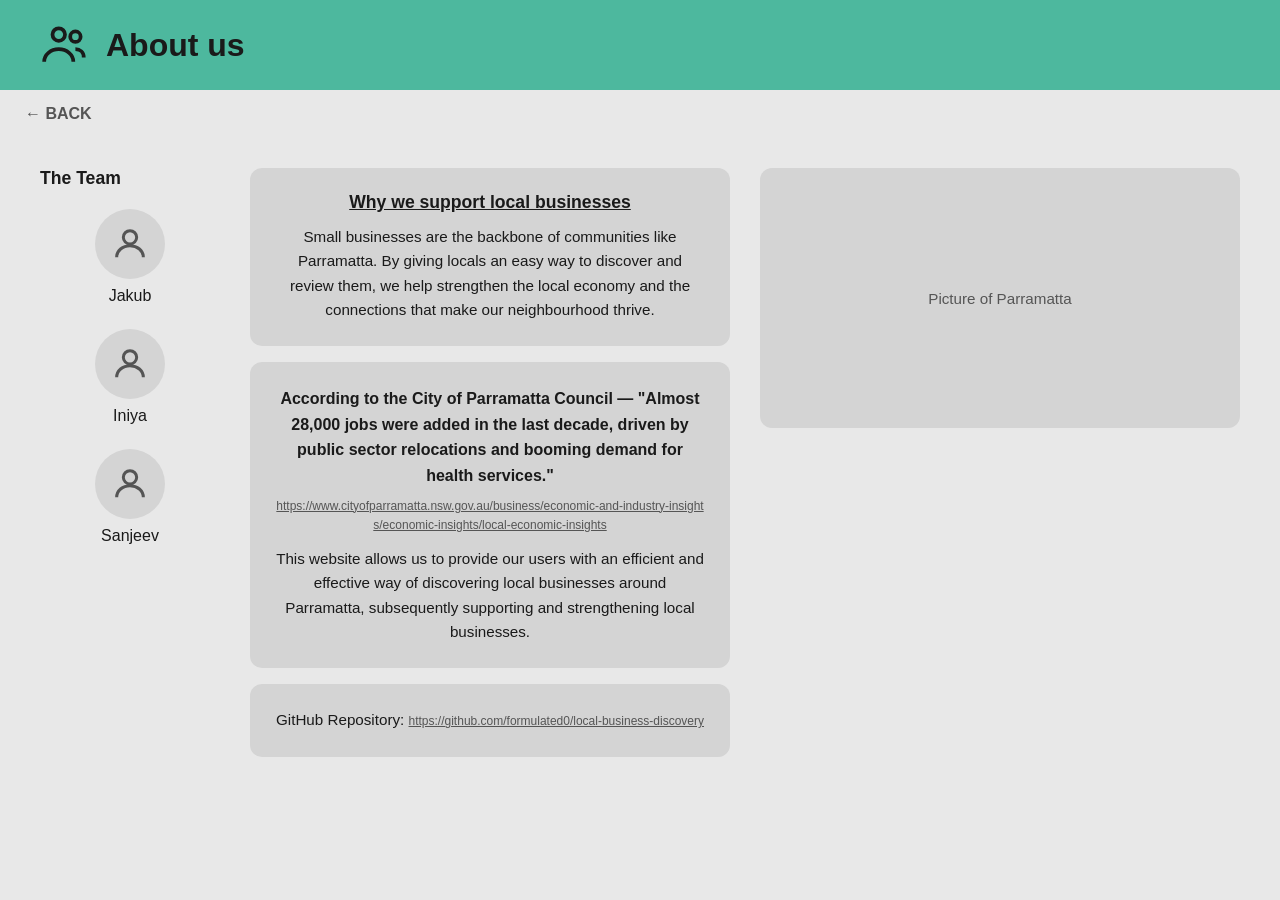
==== pages/about.html @ 376b6743 "changed indentation to length 4 as a personal preference and implemented about us page and placehold" ====
<!DOCTYPE html>
<html lang="en">
    <head>
        <meta charset="UTF-8">
        <meta name="viewport" content="width=device-width, initial-scale=1.0">
        <title>About Us – Local Business Discovery</title>
        <link rel="stylesheet" href="../css/base.css">
        <link rel="stylesheet" href="../css/header.css">
        <link rel="stylesheet" href="../css/about.css">
    </head>
    <body>

        <!-- header -->
        <header class="about-header">
            <div class="header-title">
                <svg viewBox="0 0 24 24" fill="none" stroke="currentColor" stroke-width="1.8">
                    <circle cx="9" cy="7" r="3"/>
                    <circle cx="17" cy="8" r="2.5"/>
                    <path d="M2 20c0-3.3 3.1-6 7-6s7 2.7 7 6"/>
                    <path d="M17 14c2.2 0 4 1.5 4 4"/>
                </svg>
                About us
            </div>
        </header>

        <div class="listings-toolbar">
            <a class="back-link" id="back-link" href="../index.html">← BACK</a>
        </div>

        <!-- main content -->
        <main class="about-body">

            <!-- left: the team -->
            <div class="team-section">
                <h3>The Team</h3>

                <div class="team-member">
                    <div class="team-avatar">
                        <svg viewBox="0 0 24 24" fill="none" stroke="currentColor" stroke-width="1.8">
                            <circle cx="12" cy="8" r="4"/>
                            <path d="M4 20c0-4 3.6-7 8-7s8 3 8 7"/>
                        </svg>
                    </div>
                    <span>Jakub</span>
                </div>

                <div class="team-member">
                    <div class="team-avatar">
                        <svg viewBox="0 0 24 24" fill="none" stroke="currentColor" stroke-width="1.8">
                            <circle cx="12" cy="8" r="4"/>
                            <path d="M4 20c0-4 3.6-7 8-7s8 3 8 7"/>
                        </svg>
                    </div>
                    <span>Iniya</span>
                </div>

                <div class="team-member">
                    <div class="team-avatar">
                        <svg viewBox="0 0 24 24" fill="none" stroke="currentColor" stroke-width="1.8">
                            <circle cx="12" cy="8" r="4"/>
                            <path d="M4 20c0-4 3.6-7 8-7s8 3 8 7"/>
                        </svg>
                    </div>
                    <span>Sanjeev</span>
                </div>
            </div>

            <!-- middle: content cards -->
            <div class="about-content">
                <div class="about-card">
                    <h3>Why we support local businesses</h3>
                    <p>
                        Small businesses are the backbone of communities like Parramatta.
                        By giving locals an easy way to discover and review them, we help
                        strengthen the local economy and the connections that make our
                        neighbourhood thrive.
                    </p>
                </div>

                <div class="about-card">
                    <p class="stat">
                        According to the City of Parramatta Council —
                        <strong>"Almost 28,000 jobs were added in the last decade, driven
                        by public sector relocations and booming demand for health services."</strong>
                    </p>
                    <p class="source">
                        https://www.cityofparramatta.nsw.gov.au/business/economic-and-industry-insights/economic-insights/local-economic-insights
                    </p>
                    <p>
                        This website allows us to provide our users with an efficient and
                        effective way of discovering local businesses around Parramatta,
                        subsequently supporting and strengthening local businesses.
                    </p>
                </div>

                <div class="about-card">
                    <p>
                        GitHub Repository:
                        <a class="source" href="https://github.com/formulated0/local-business-discovery" target="_blank">https://github.com/formulated0/local-business-discovery</a>
                    </p>
                </div>
            </div>

            <!-- right: parramatta image -->
            <div class="about-image">
                Picture of Parramatta
            </div>

        </main>

    </body>
</html>
---- css/base.css ----
*, *::before, *::after {
    box-sizing: border-box;
    margin: 0;
    padding: 0;
}

/* variables so i dont need to mess around with colours */
:root {
    --green: #4db89e;
    --green-dark: #3a9e86;
    --bg: #e8e8e8;
    --card-bg: #d4d4d4;
    --white: #ffffff;
    --text: #1a1a1a;
    --text-muted: #555555;
    --radius: 12px;
    --header-height: 140px;
}

body {
    font-family: 'Segoe UI', sans-serif;
    background: var(--bg);
    color: var(--text);
    min-height: 100vh;
}

a {
    color: inherit;
    text-decoration: none;
}

button {
    cursor: pointer;
    border: none;
    background: none;
    font: inherit;
}
---- css/header.css ----
/* site header */

.site-header {
    background: var(--green);
    padding: 30px 40px;
    display: flex;
    align-items: center;
    justify-content: space-between;
    gap: 20px;
}

.site-header .header-title {
    text-align: center;
    flex: 1;
}

.site-header h1 {
    font-size: 2.6rem;
    font-weight: 800;
    color: var(--text);
}

.site-header p {
    font-size: 1rem;
    color: var(--text);
    margin-top: 4px;
}

/* search bar in header */
.search-bar {
    display: flex;
    align-items: center;
    background: var(--white);
    border-radius: 30px;
    padding: 10px 15px;
    gap: 10px;
    min-width: 220px;
}

.search-bar input {
    border: none;
    outline: none;
    font-size: 1rem;
    background: transparent;
    color: var(--text);
    width: 100%;
}

.search-bar button {
    color: var(--text-muted);
    font-size: 1rem;
    display: flex;
    align-items: center;
}

/* header user actions (profile/location icons) */
.header-actions {
    display: flex;
    gap: 20px;
    align-items: center;
}

.header-action {
    display: flex;
    flex-direction: column;
    align-items: center;
    gap: 4px;
    font-size: 1rem;
    color: var(--text);
}

.header-action svg {
    width: 30px;
    height: 30px;
}

/* back link */
.back-link {
    display: inline-flex;
    align-items: center;
    gap: 6px;
    padding: 15px 25px;
    font-size: 1rem;
    font-weight: 600;
    color: var(--text-muted);
    cursor: pointer;
    background: none;
    border: none;
}

.back-link:hover {
    color: var(--text);
}
---- css/about.css ----
/* about us page */

.about-header {
    background: var(--green);
    padding: 20px 40px;
    display: flex;
    align-items: center;
    justify-content: space-between;
}

.about-header .header-title {
    display: flex;
    align-items: center;
    gap: 16px;
    font-size: 2rem;
    font-weight: 700;
}

.about-header svg {
    width: 50px;
    height: 50px;
}

/* three-column layout */
.about-body {
    display: grid;
    grid-template-columns: 180px 1fr 1fr;
    gap: 30px;
    padding: 30px 40px;
    align-items: start;
}

/* left: team list */
.team-section h3 {
    font-size: 1.1rem;
    font-weight: 700;
    margin-bottom: 20px;
}

.team-member {
    display: flex;
    flex-direction: column;
    align-items: center;
    gap: 8px;
    margin-bottom: 24px;
}

.team-avatar {
    width: 70px;
    height: 70px;
    border-radius: 50%;
    background: var(--card-bg);
    display: flex;
    align-items: center;
    justify-content: center;
}

.team-avatar svg {
    width: 40px;
    height: 40px;
    color: var(--text-muted);
}

.team-member span {
    font-size: 1rem;
    font-weight: 500;
}

/* middle: content cards */
.about-content {
    display: flex;
    flex-direction: column;
    gap: 16px;
}

.about-card {
    background: var(--card-bg);
    border-radius: var(--radius);
    padding: 24px;
}

.about-card h3 {
    font-size: 1.1rem;
    font-weight: 700;
    text-decoration: underline;
    margin-bottom: 12px;
    text-align: center;
}

.about-card p {
    font-size: 0.95rem;
    line-height: 1.6;
    color: var(--text);
    text-align: center;
}

.about-card .stat {
    font-size: 1rem;
    font-weight: 700;
    text-align: center;
    margin-bottom: 8px;
}

.about-card .source {
    font-size: 0.75rem;
    color: var(--text-muted);
    text-decoration-line: underline;
    text-align: center;
    word-break: break-all;
    margin-bottom: 12px;
}

/* right: parramatta image placeholder */
.about-image {
    background: var(--card-bg);
    border-radius: var(--radius);
    height: 260px;
    display: flex;
    align-items: center;
    justify-content: center;
    color: var(--text-muted);
    font-size: 0.95rem;
}
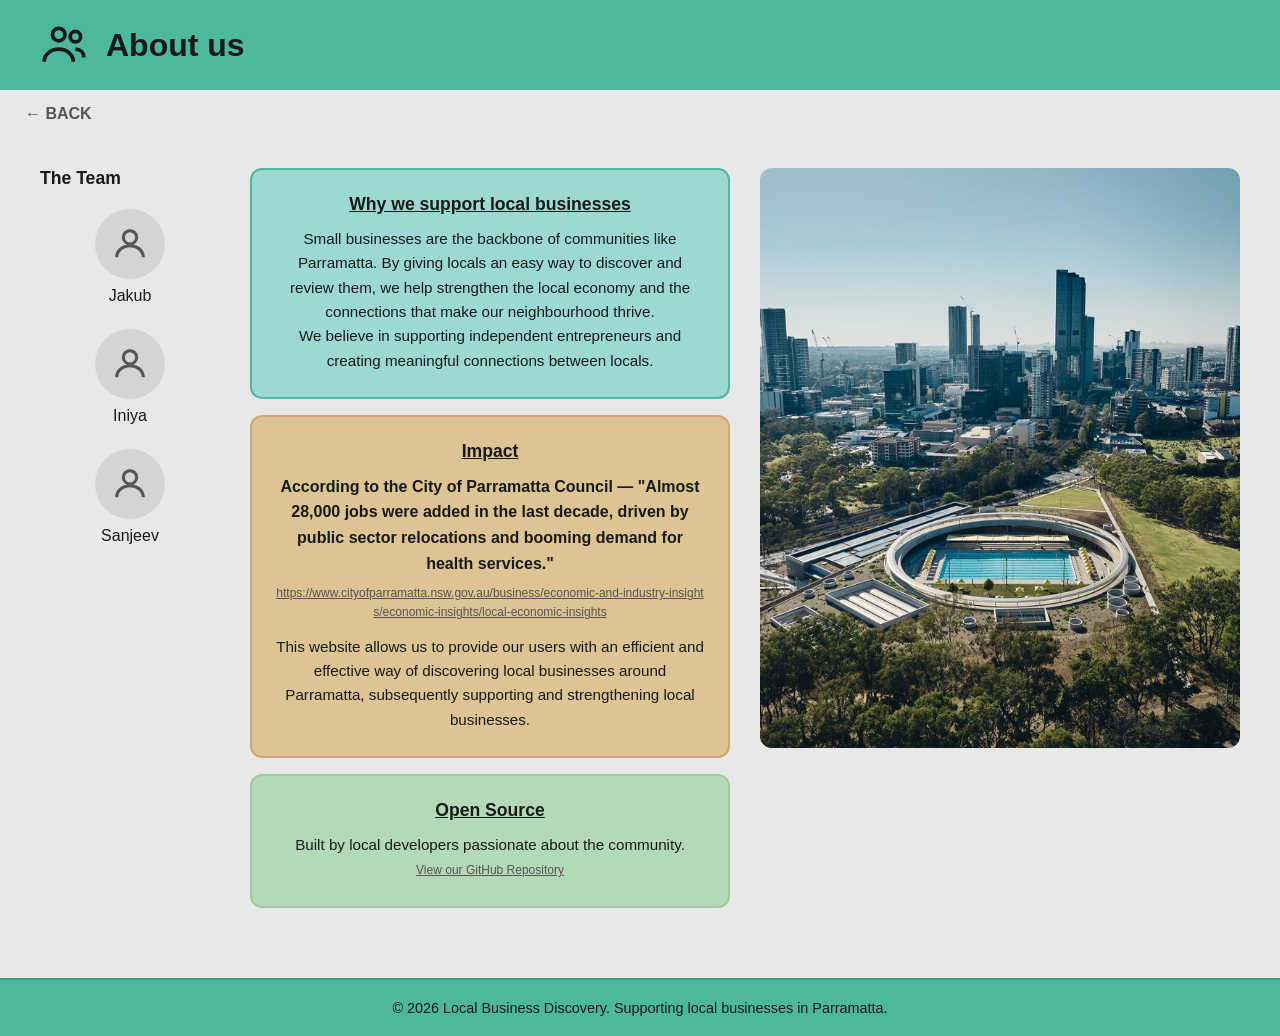
==== commit c3908f38: "implement user feedback: 1. make about us page more colourful 2. add borders to buttons 3. add a foo" ====
--- a/pages/about.html
+++ b/pages/about.html
@@ -1,112 +1,149 @@
-<!DOCTYPE html>
+<!doctype html>
 <html lang="en">
-    <head>
-        <meta charset="UTF-8">
-        <meta name="viewport" content="width=device-width, initial-scale=1.0">
-        <title>About Us – Local Business Discovery</title>
-        <link rel="stylesheet" href="../css/base.css">
-        <link rel="stylesheet" href="../css/header.css">
-        <link rel="stylesheet" href="../css/about.css">
-    </head>
-    <body>
+	<head>
+		<meta charset="UTF-8" />
+		<meta name="viewport" content="width=device-width, initial-scale=1.0" />
+		<title>About Us – Local Business Discovery</title>
+		<link rel="stylesheet" href="../css/base.css" />
+		<link rel="stylesheet" href="../css/header.css" />
+		<link rel="stylesheet" href="../css/about.css" />
+	</head>
+	<body>
+		<!-- header -->
+		<header class="about-header">
+			<div class="header-title">
+				<svg
+					viewBox="0 0 24 24"
+					fill="none"
+					stroke="currentColor"
+					stroke-width="1.8"
+				>
+					<circle cx="9" cy="7" r="3" />
+					<circle cx="17" cy="8" r="2.5" />
+					<path d="M2 20c0-3.3 3.1-6 7-6s7 2.7 7 6" />
+					<path d="M17 14c2.2 0 4 1.5 4 4" />
+				</svg>
+				About us
+			</div>
+		</header>
 
-        <!-- header -->
-        <header class="about-header">
-            <div class="header-title">
-                <svg viewBox="0 0 24 24" fill="none" stroke="currentColor" stroke-width="1.8">
-                    <circle cx="9" cy="7" r="3"/>
-                    <circle cx="17" cy="8" r="2.5"/>
-                    <path d="M2 20c0-3.3 3.1-6 7-6s7 2.7 7 6"/>
-                    <path d="M17 14c2.2 0 4 1.5 4 4"/>
-                </svg>
-                About us
-            </div>
-        </header>
+		<div class="listings-toolbar">
+			<a class="back-link" id="back-link" href="../index.html">← BACK</a>
+		</div>
 
-        <div class="listings-toolbar">
-            <a class="back-link" id="back-link" href="../index.html">← BACK</a>
-        </div>
+		<!-- main content -->
+		<main class="about-body">
+			<!-- left: the team -->
+			<div class="team-section">
+				<h3>The Team</h3>
 
-        <!-- main content -->
-        <main class="about-body">
+				<div class="team-member">
+					<div class="team-avatar">
+						<svg
+							viewBox="0 0 24 24"
+							fill="none"
+							stroke="currentColor"
+							stroke-width="1.8"
+						>
+							<circle cx="12" cy="8" r="4" />
+							<path d="M4 20c0-4 3.6-7 8-7s8 3 8 7" />
+						</svg>
+					</div>
+					<span>Jakub</span>
+				</div>
 
-            <!-- left: the team -->
-            <div class="team-section">
-                <h3>The Team</h3>
+				<div class="team-member">
+					<div class="team-avatar">
+						<svg
+							viewBox="0 0 24 24"
+							fill="none"
+							stroke="currentColor"
+							stroke-width="1.8"
+						>
+							<circle cx="12" cy="8" r="4" />
+							<path d="M4 20c0-4 3.6-7 8-7s8 3 8 7" />
+						</svg>
+					</div>
+					<span>Iniya</span>
+				</div>
 
-                <div class="team-member">
-                    <div class="team-avatar">
-                        <svg viewBox="0 0 24 24" fill="none" stroke="currentColor" stroke-width="1.8">
-                            <circle cx="12" cy="8" r="4"/>
-                            <path d="M4 20c0-4 3.6-7 8-7s8 3 8 7"/>
-                        </svg>
-                    </div>
-                    <span>Jakub</span>
-                </div>
+				<div class="team-member">
+					<div class="team-avatar">
+						<svg
+							viewBox="0 0 24 24"
+							fill="none"
+							stroke="currentColor"
+							stroke-width="1.8"
+						>
+							<circle cx="12" cy="8" r="4" />
+							<path d="M4 20c0-4 3.6-7 8-7s8 3 8 7" />
+						</svg>
+					</div>
+					<span>Sanjeev</span>
+				</div>
+			</div>
 
-                <div class="team-member">
-                    <div class="team-avatar">
-                        <svg viewBox="0 0 24 24" fill="none" stroke="currentColor" stroke-width="1.8">
-                            <circle cx="12" cy="8" r="4"/>
-                            <path d="M4 20c0-4 3.6-7 8-7s8 3 8 7"/>
-                        </svg>
-                    </div>
-                    <span>Iniya</span>
-                </div>
+			<!-- middle: content cards -->
+			<div class="about-content">
+				<div class="about-card">
+					<h3>Why we support local businesses</h3>
+					<p>
+						Small businesses are the backbone of communities like Parramatta. By
+						giving locals an easy way to discover and review them, we help
+						strengthen the local economy and the connections that make our
+						neighbourhood thrive.
+					</p>
+					<p>
+						We believe in supporting independent entrepreneurs and creating
+						meaningful connections between locals.
+					</p>
+				</div>
 
-                <div class="team-member">
-                    <div class="team-avatar">
-                        <svg viewBox="0 0 24 24" fill="none" stroke="currentColor" stroke-width="1.8">
-                            <circle cx="12" cy="8" r="4"/>
-                            <path d="M4 20c0-4 3.6-7 8-7s8 3 8 7"/>
-                        </svg>
-                    </div>
-                    <span>Sanjeev</span>
-                </div>
-            </div>
+				<div class="about-card">
+					<h3>Impact</h3>
+					<p class="stat">
+						According to the City of Parramatta Council —
+						<strong
+							>"Almost 28,000 jobs were added in the last decade, driven by
+							public sector relocations and booming demand for health
+							services."</strong
+						>
+					</p>
+					<p class="source">
+						https://www.cityofparramatta.nsw.gov.au/business/economic-and-industry-insights/economic-insights/local-economic-insights
+					</p>
+					<p>
+						This website allows us to provide our users with an efficient and
+						effective way of discovering local businesses around Parramatta,
+						subsequently supporting and strengthening local businesses.
+					</p>
+				</div>
 
-            <!-- middle: content cards -->
-            <div class="about-content">
-                <div class="about-card">
-                    <h3>Why we support local businesses</h3>
-                    <p>
-                        Small businesses are the backbone of communities like Parramatta.
-                        By giving locals an easy way to discover and review them, we help
-                        strengthen the local economy and the connections that make our
-                        neighbourhood thrive.
-                    </p>
-                </div>
+				<div class="about-card">
+					<h3>Open Source</h3>
+					<p>Built by local developers passionate about the community.</p>
+					<p>
+						<a
+							class="source"
+							href="https://github.com/formulated0/local-business-discovery"
+							target="_blank"
+							>View our GitHub Repository</a
+						>
+					</p>
+				</div>
+			</div>
 
-                <div class="about-card">
-                    <p class="stat">
-                        According to the City of Parramatta Council —
-                        <strong>"Almost 28,000 jobs were added in the last decade, driven
-                        by public sector relocations and booming demand for health services."</strong>
-                    </p>
-                    <p class="source">
-                        https://www.cityofparramatta.nsw.gov.au/business/economic-and-industry-insights/economic-insights/local-economic-insights
-                    </p>
-                    <p>
-                        This website allows us to provide our users with an efficient and
-                        effective way of discovering local businesses around Parramatta,
-                        subsequently supporting and strengthening local businesses.
-                    </p>
-                </div>
+			<!-- right: parramatta image -->
+			<div class="about-image">
+				<img src="../images/parramatta.jpg" alt="Parramatta community" />
+			</div>
+		</main>
 
-                <div class="about-card">
-                    <p>
-                        GitHub Repository:
-                        <a class="source" href="https://github.com/formulated0/local-business-discovery" target="_blank">https://github.com/formulated0/local-business-discovery</a>
-                    </p>
-                </div>
-            </div>
-
-            <!-- right: parramatta image -->
-            <div class="about-image">
-                Picture of Parramatta
-            </div>
-
-        </main>
-
-    </body>
-</html>+		<footer>
+			<p>
+				&copy; 2026 Local Business Discovery. Supporting local businesses in
+				Parramatta.
+			</p>
+		</footer>
+	</body>
+</html>
--- a/css/base.css
+++ b/css/base.css
@@ -22,6 +22,12 @@
     background: var(--bg);
     color: var(--text);
     min-height: 100vh;
+    display: flex;
+    flex-direction: column;
+}
+
+main {
+    flex: 1;
 }
 
 a {
@@ -35,3 +41,33 @@
     background: none;
     font: inherit;
 }
+
+/* shared button styles */
+.btn {
+	padding: 10px 20px;
+	border-radius: 8px;
+	font-size: 1rem;
+	font-weight: 600;
+	cursor: pointer;
+	border: none;
+	transition: background 0.15s;
+}
+
+.btn-primary {
+	background: var(--green);
+	color: var(--text);
+}
+
+.btn-primary:hover {
+	background: var(--green-dark);
+}
+
+footer {
+	background: var(--green);
+	padding: 20px 40px;
+	text-align: center;
+	margin-top: 40px;
+	font-size: 0.9rem;
+	color: var(--text);
+	border-top: 2px solid var(--green-dark);
+}
--- a/css/header.css
+++ b/css/header.css
@@ -3,15 +3,15 @@
 .site-header {
     background: var(--green);
     padding: 30px 40px;
-    display: flex;
+    display: grid;
+    grid-template-columns: auto 1fr auto;
     align-items: center;
-    justify-content: space-between;
     gap: 20px;
 }
 
 .site-header .header-title {
     text-align: center;
-    flex: 1;
+    justify-self: center;
 }
 
 .site-header h1 {
@@ -61,12 +61,23 @@
 }
 
 .header-action {
+    width: 80px;
+    height: 80px;
     display: flex;
     flex-direction: column;
     align-items: center;
+    justify-content: center;
     gap: 4px;
-    font-size: 1rem;
+    font-size: 0.85rem;
     color: var(--text);
+    border: 2px solid var(--text);
+    border-radius: 8px;
+    transition: all 0.2s;
+}
+
+.header-action:hover {
+    background: rgba(255, 255, 255, 0.1);
+    border-color: var(--white);
 }
 
 .header-action svg {
--- a/css/about.css
+++ b/css/about.css
@@ -112,12 +112,39 @@
 
 /* right: parramatta image placeholder */
 .about-image {
-    background: var(--card-bg);
+    background: linear-gradient(135deg, #a8d8d8 0%, #7ec4c4 100%);
     border-radius: var(--radius);
-    height: 260px;
+    height: 580px; /* has to be this so that it fits the about cards */
     display: flex;
     align-items: center;
     justify-content: center;
-    color: var(--text-muted);
+    color: var(--white);
     font-size: 0.95rem;
+    overflow: hidden;
 }
+
+.about-image img {
+    width: 100%;
+    height: 100%;
+    object-fit: cover;
+}
+
+/* alternating card colors */
+.about-card:nth-child(1) {
+    background: #9cd9d3;
+    border: 2px solid var(--green);
+}
+
+.about-card:nth-child(2) {
+    background: #dcc494;
+    border: 2px solid #d4a574;
+}
+
+.about-card:nth-child(3) {
+    background: #b3d9b8;
+    border: 2px solid #a3c998;
+}
+
+.about-card h3 {
+    color: var(--text);
+}
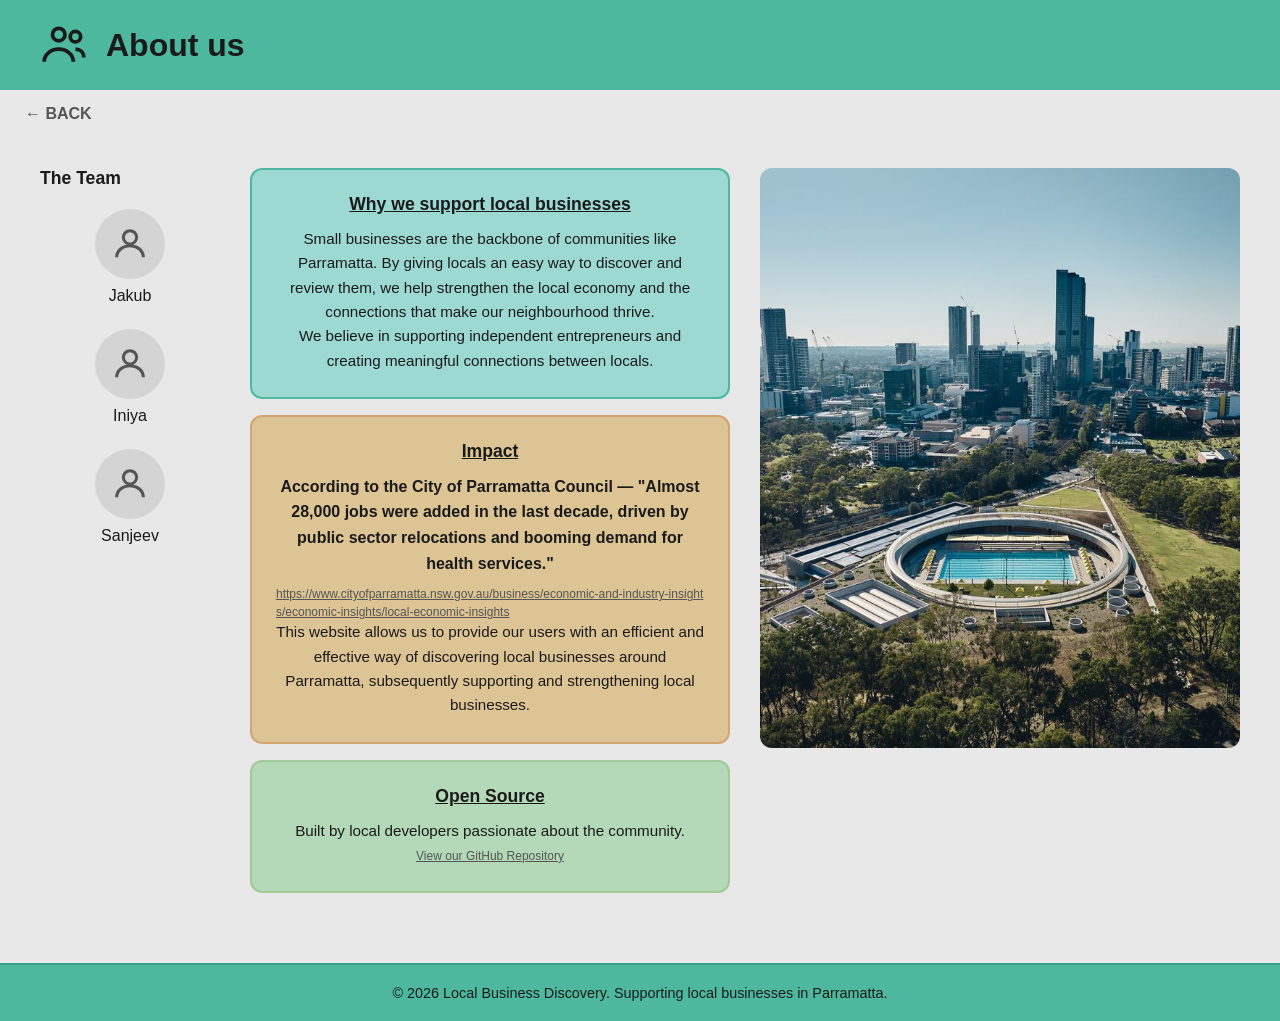
==== commit 2d504410: "maybe fix mobile formatting ?" ====
--- a/pages/about.html
+++ b/pages/about.html
@@ -3,10 +3,11 @@
 	<head>
 		<meta charset="UTF-8" />
 		<meta name="viewport" content="width=device-width, initial-scale=1.0" />
-		<title>About Us – Local Business Discovery</title>
+		<title>About Us - Local Business Discovery</title>
 		<link rel="stylesheet" href="../css/base.css" />
 		<link rel="stylesheet" href="../css/header.css" />
 		<link rel="stylesheet" href="../css/about.css" />
+		<link rel="stylesheet" href="../css/mobile.css">
 	</head>
 	<body>
 		<!-- header -->
@@ -109,9 +110,9 @@
 							services."</strong
 						>
 					</p>
-					<p class="source">
+					<a class="source" href="https://www.cityofparramatta.nsw.gov.au/business/economic-and-industry-insights/economic-insights/local-economic-insights">
 						https://www.cityofparramatta.nsw.gov.au/business/economic-and-industry-insights/economic-insights/local-economic-insights
-					</p>
+					</a>
 					<p>
 						This website allows us to provide our users with an efficient and
 						effective way of discovering local businesses around Parramatta,
--- a/css/base.css
+++ b/css/base.css
@@ -13,7 +13,7 @@
     --white: #ffffff;
     --text: #1a1a1a;
     --text-muted: #555555;
-    --radius: 12px;
+    --radius: 12px; /* doesnt even fit half the time */
     --header-height: 140px;
 }
 
--- a/css/mobile.css
+++ b/css/mobile.css
@@ -0,0 +1,171 @@
+/* mobile overrides */
+
+@media (max-width: 800px) /* this might actually be too wide for normal phones */ {
+
+	/* site header (index.html) */
+	.site-header {
+		grid-template-columns: 1fr;
+		padding: 16px 20px;
+		gap: 12px;
+		text-align: center;
+	}
+
+	.site-header h1 {
+		font-size: 1.6rem;
+	}
+
+	.header-actions {
+		justify-content: center;
+		flex-wrap: wrap;
+		gap: 10px;
+	}
+
+	.header-action {
+		width: 64px;
+		height: 64px;
+		font-size: 0.7rem;
+	}
+
+	.search-bar {
+		min-width: unset;
+		width: 100%;
+	}
+
+	/* home page */
+	.discover-section {
+		padding: 20px 16px;
+	}
+
+	.category-grid-top,
+	.category-grid-bottom {
+		grid-template-columns: 1fr;
+	}
+
+	.category-card {
+		padding: 16px;
+	}
+
+	.service-card {
+		height: auto;
+		min-height: 120px;
+	}
+
+	.featured-row {
+		grid-template-columns: repeat(2, 1fr);
+	}
+
+	/* listings page */
+	.listings-header {
+		flex-direction: column;
+		align-items: flex-start;
+		padding: 16px 20px;
+		gap: 10px;
+	}
+
+	.listings-header .search-bar {
+		width: 100%;
+	}
+
+	.listings-toolbar {
+		padding: 8px 16px;
+		flex-wrap: wrap;
+		gap: 8px;
+	}
+
+	.listings-grid {
+		grid-template-columns: repeat(2, 1fr);
+		padding: 0 16px 24px;
+		gap: 12px;
+	}
+
+	/* business detail page */
+	.business-header {
+		padding: 16px 20px;
+	}
+
+	.business-header .header-title {
+		font-size: 1.4rem;
+	}
+
+	.business-body {
+		grid-template-columns: 1fr;
+		padding: 16px 20px;
+		gap: 16px;
+	}
+
+	/* about page */
+	.about-header {
+		padding: 16px 20px;
+	}
+
+	.about-body {
+		grid-template-columns: 1fr;
+		padding: 16px 20px;
+		gap: 16px;
+	}
+
+	.about-image {
+		height: 200px;
+	}
+
+	.team-section {
+		display: flex;
+		flex-direction: row;
+		flex-wrap: wrap;
+		gap: 16px;
+	}
+
+	.team-member {
+		margin-bottom: 0;
+	}
+
+	/* account page */
+	.account-header {
+		padding: 16px 20px;
+	}
+
+	.account-body {
+		padding: 16px 20px;
+		min-width: unset;
+		max-width: 100%;
+	}
+
+	/* blog page */
+	.blog-body {
+		padding: 16px 20px;
+		min-width: unset;
+		max-width: 100%;
+	}
+
+	/* feedback page */
+	.feedback-body {
+		padding: 16px 20px;
+		min-width: unset;
+		max-width: 100%;
+	}
+
+	/* shared toolbar */
+	.back-link {
+		padding: 10px 16px;
+	}
+
+	footer {
+		padding: 16px 20px;
+	}
+
+}
+
+/* very small phones (unlikely but whatever) */
+@media (max-width: 400px) {
+	.listings-grid {
+		grid-template-columns: 1fr;
+	}
+
+	.featured-row {
+		grid-template-columns: 1fr;
+	}
+
+	.site-header h1 {
+		font-size: 1.3rem;
+	}
+}
